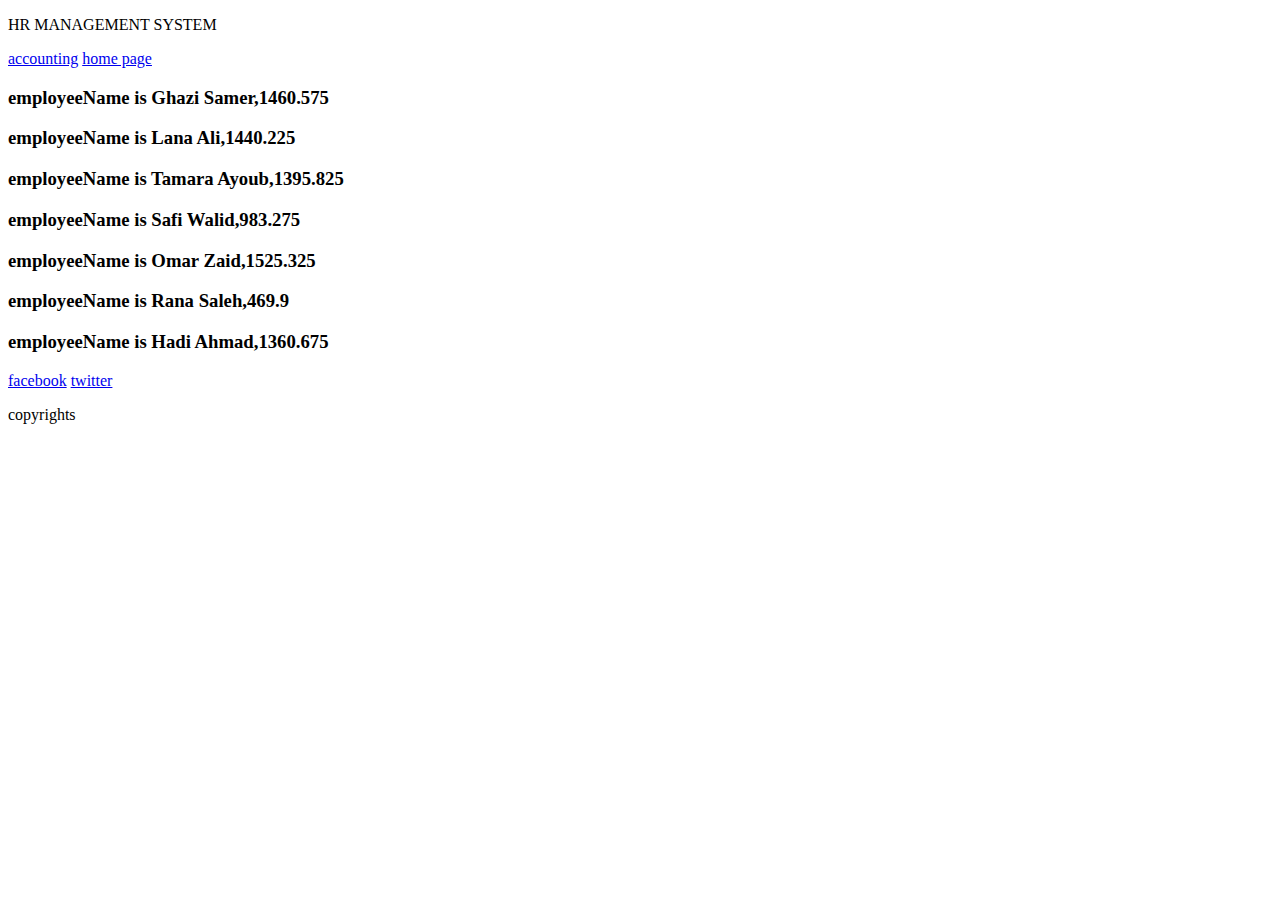
==== index.html @ c10fbc47 "updated" ====
<!DOCTYPE html>
<html lang="en">
    
<head>
    
    <meta charset="UTF-8">
    <meta http-equiv="X-UA-Compatible" content="IE=edge">
    <meta name="viewport" content="width=device-width, initial-scale=1.0">
    <title>Document</title>
</head>
<body>
    <header><p>HR MANAGEMENT SYSTEM</p>
       <a href="./accounting.html" >accounting</a>
       <a href="./index.html" >home page</a>
        </header>
        <main>
        
        </main>
        
        <script src="app.js"></script>
        <footer><a href="#" >facebook</a>
            <a href="#" >twitter</a>
            <p>copyrights</p>
        </footer>
</body>
</html>
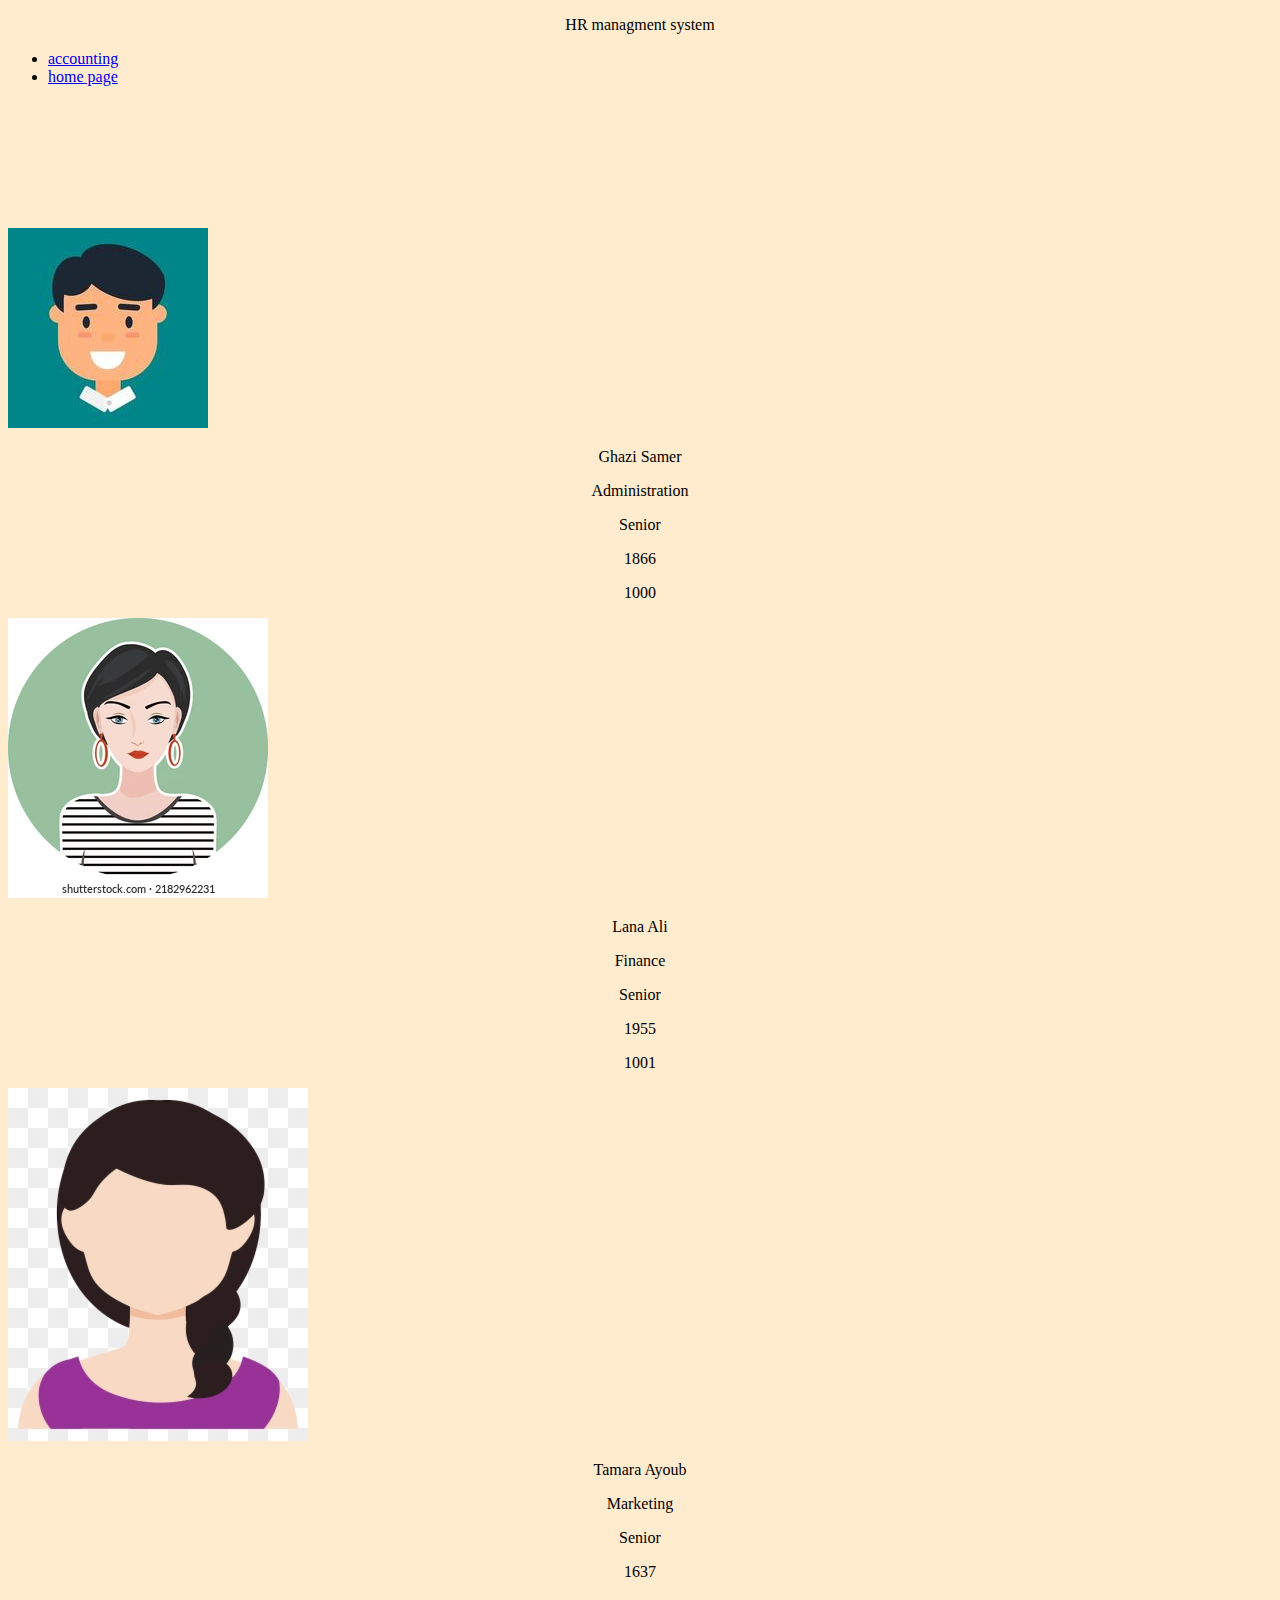
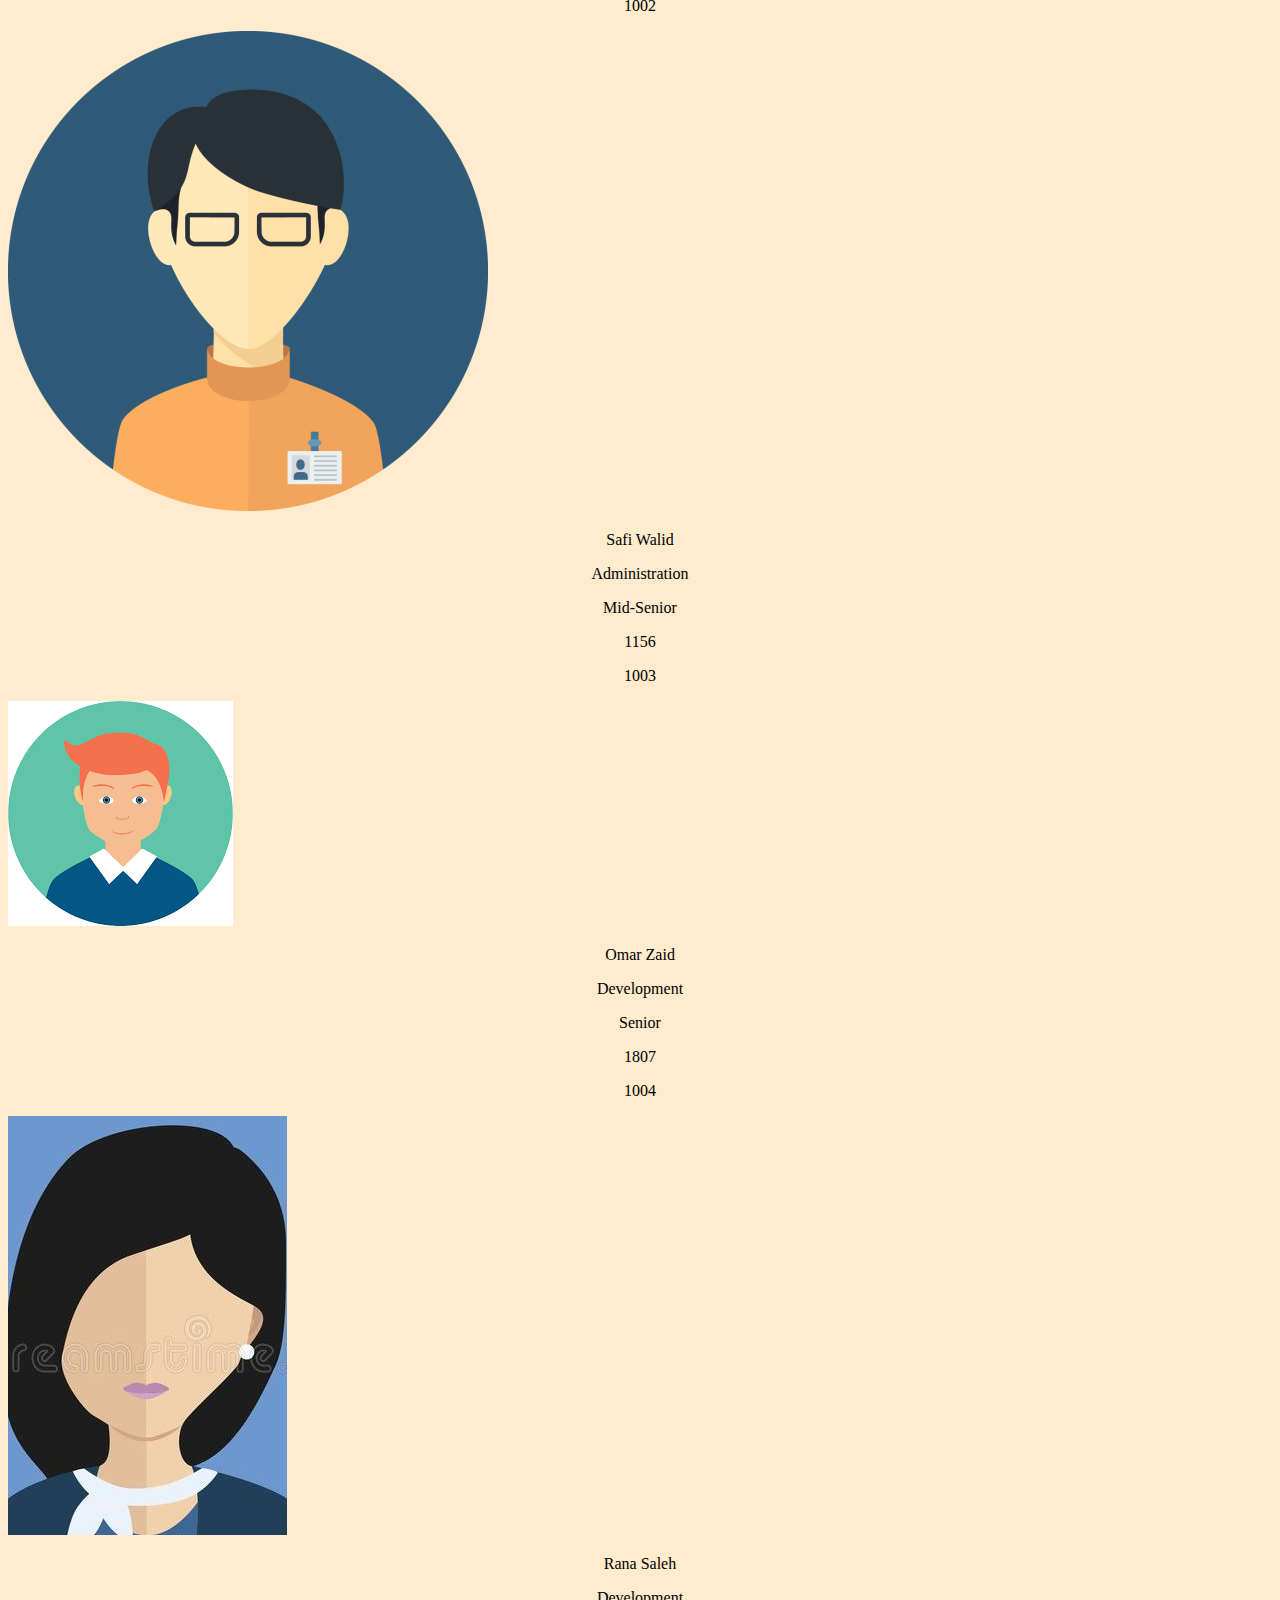
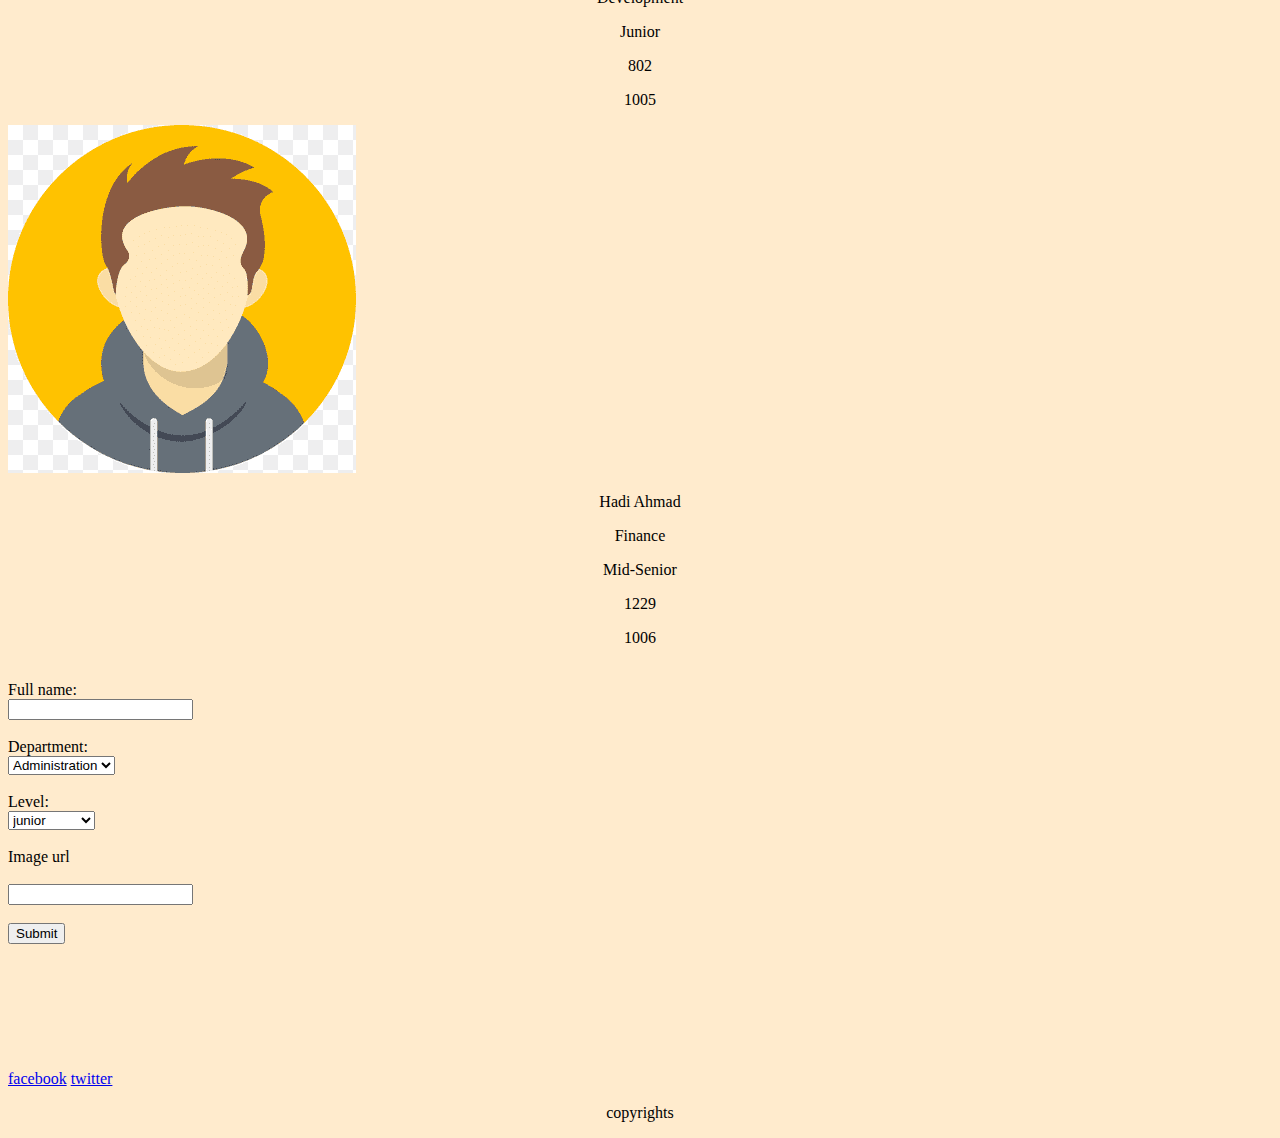
==== commit ac9b1259: "mm" ====
--- a/index.html
+++ b/index.html
@@ -7,18 +7,57 @@
     <meta charset="UTF-8">
     <meta http-equiv="X-UA-Compatible" content="IE=edge">
     <meta name="viewport" content="width=device-width, initial-scale=1.0">
-    <title>Document</title>
+    <link rel="stylesheet" href="./app.css">
+    <p> HR managment system </p>
 </head>
 <body>
-    <header><p>HR MANAGEMENT SYSTEM</p>
-       <a href="./accounting.html" >accounting</a>
-       <a href="./index.html" >home page</a>
+    <header>
+        <title id="t1"></title>
+        <nav>
+            <ul>
+       <li><a href="./accounting.html" >accounting</a></li>
+       <li><a href="./index.html" >home page</a></li>
+    </ul>
         </header>
+        <br><br><br>
         <main>
-        
+            
+            <br><br><br>
+            <div id="card"></div>
+                <img src="" alt="" style="width:100%">
+                <div id="container">
+                  
+                </div>
+              
+            <form id="form">
+                <br>
+                
+                <label for="fullname">Full name:</label><br>
+                <input type="text" id="fullname" name="fullname"><br><br>
+                <label for="department">Department:</label><br>
+                
+                <select name="department" id="department" form="form">
+                <option value="administration">Administration</option>
+                <option value="marketing">Marketing</option>
+                <option value="development">Development</option>
+                <option value="finance">Finance</option>
+                </select> <br><br>
+                <label for="level">Level:</label><br>
+                
+                <select name="level" id="level" form="form">
+                <option value="junior">junior</option>
+                <option value="mid-Senior">Mid-Senior</option>
+                <option value="senior">Senior</option>
+                </select><br><br>
+                <label for="Image url">Image url</label><br><br>
+                <input type="select" id="imageurl" name="imageurl"><br><br>
+                <input type="submit" value="Submit"><br>
+              </form>
+              <br><br><br><br><br>
+            
         </main>
         
-        <script src="app.js"></script>
+        <script src="app.js"></script><br><br>
         <footer><a href="#" >facebook</a>
             <a href="#" >twitter</a>
             <p>copyrights</p>
--- a/app.css
+++ b/app.css
@@ -0,0 +1,35 @@
+body {
+    background-color: blanchedalmond;
+}
+.card {
+    
+    box-shadow: 0 4px 8px 0 rgba(0,0,0,0.2);
+    transition: 0.3s;
+    background-color: rgb(165, 82, 61);
+    text-align: left;
+    padding-left: auto;
+    margin-top: 40px;
+    width:30%;
+     margin: auto;
+     border-style: double;
+
+
+  }
+  
+  .card:hover {
+    box-shadow: 0 8px 16px 0 rgba(0,0,0,0.2);
+    background-color: rgb(87, 65, 65);
+    
+  }
+
+  .container {
+    padding: 2px 16px;
+    
+  }
+  .form {
+    background-color: rgb(163, 105, 105);
+  }
+   p {
+    text-align: center;
+    text-size-adjust: 50px;
+  }
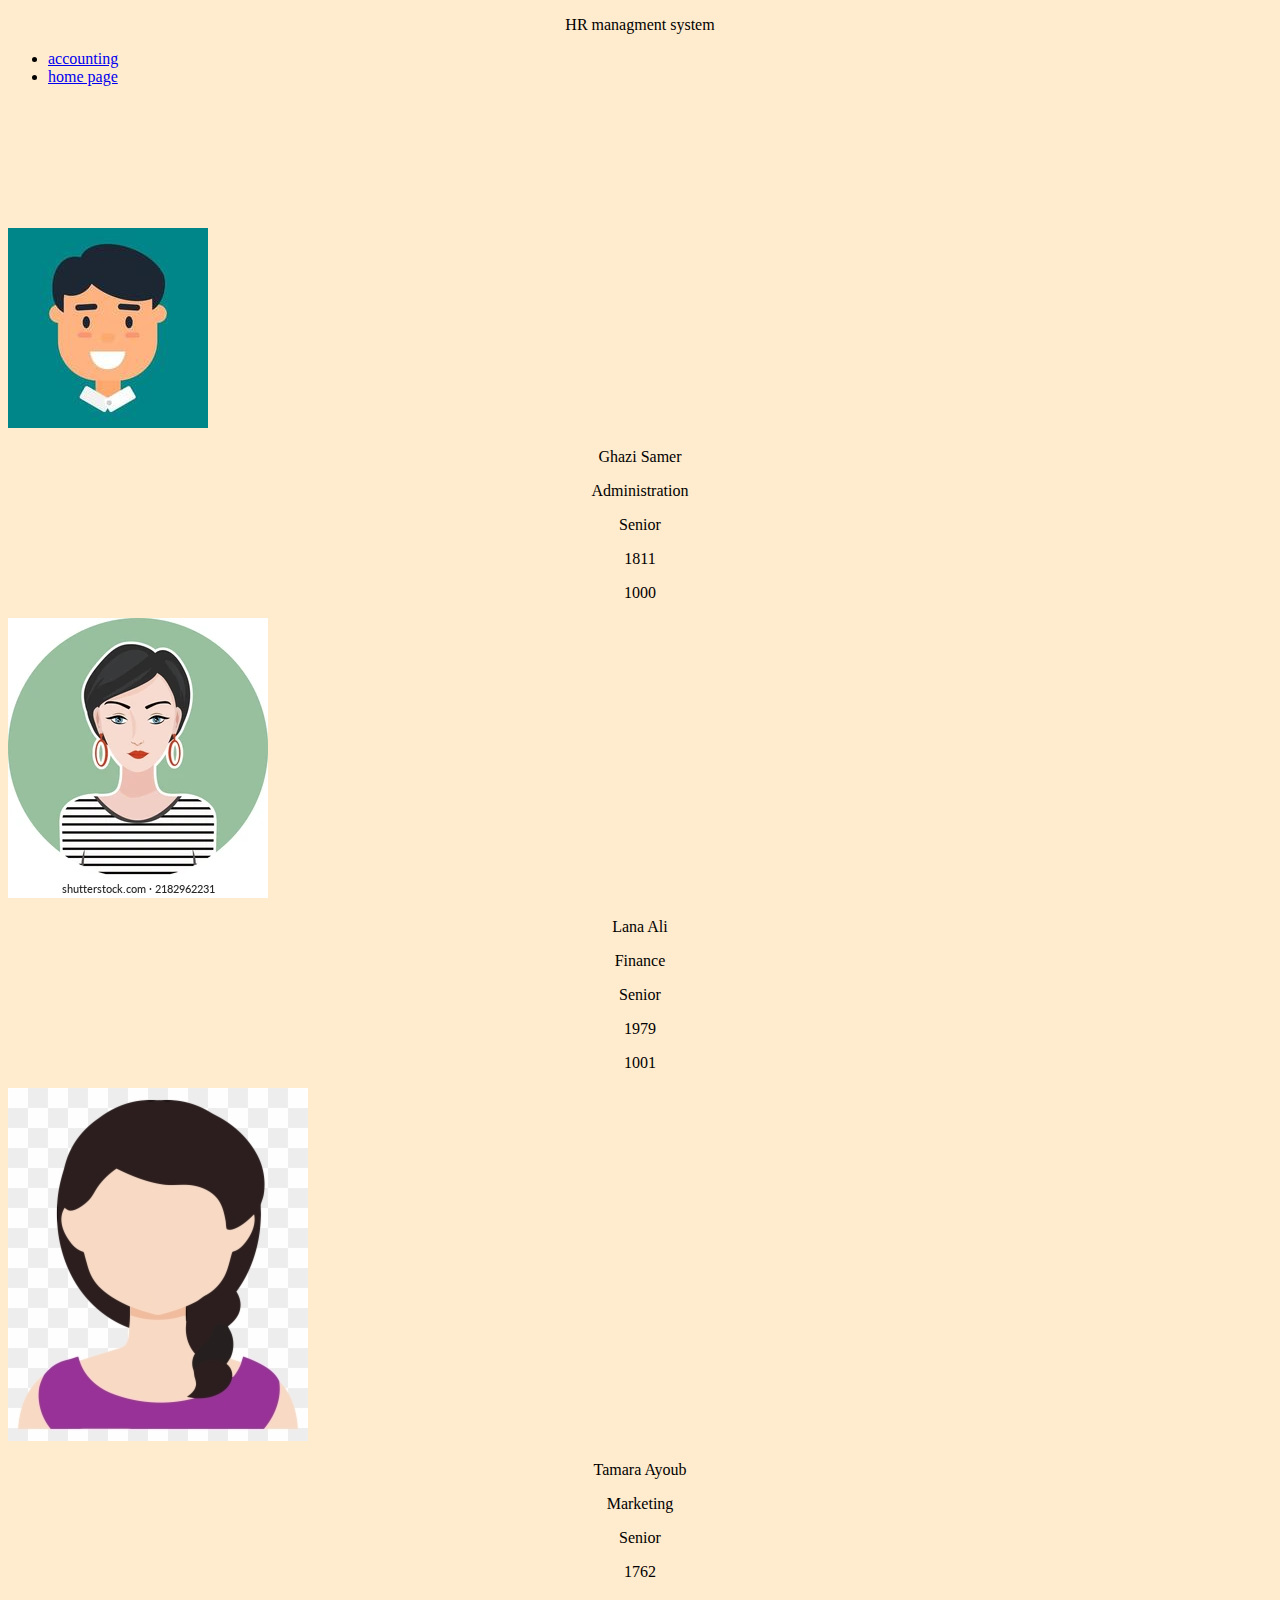
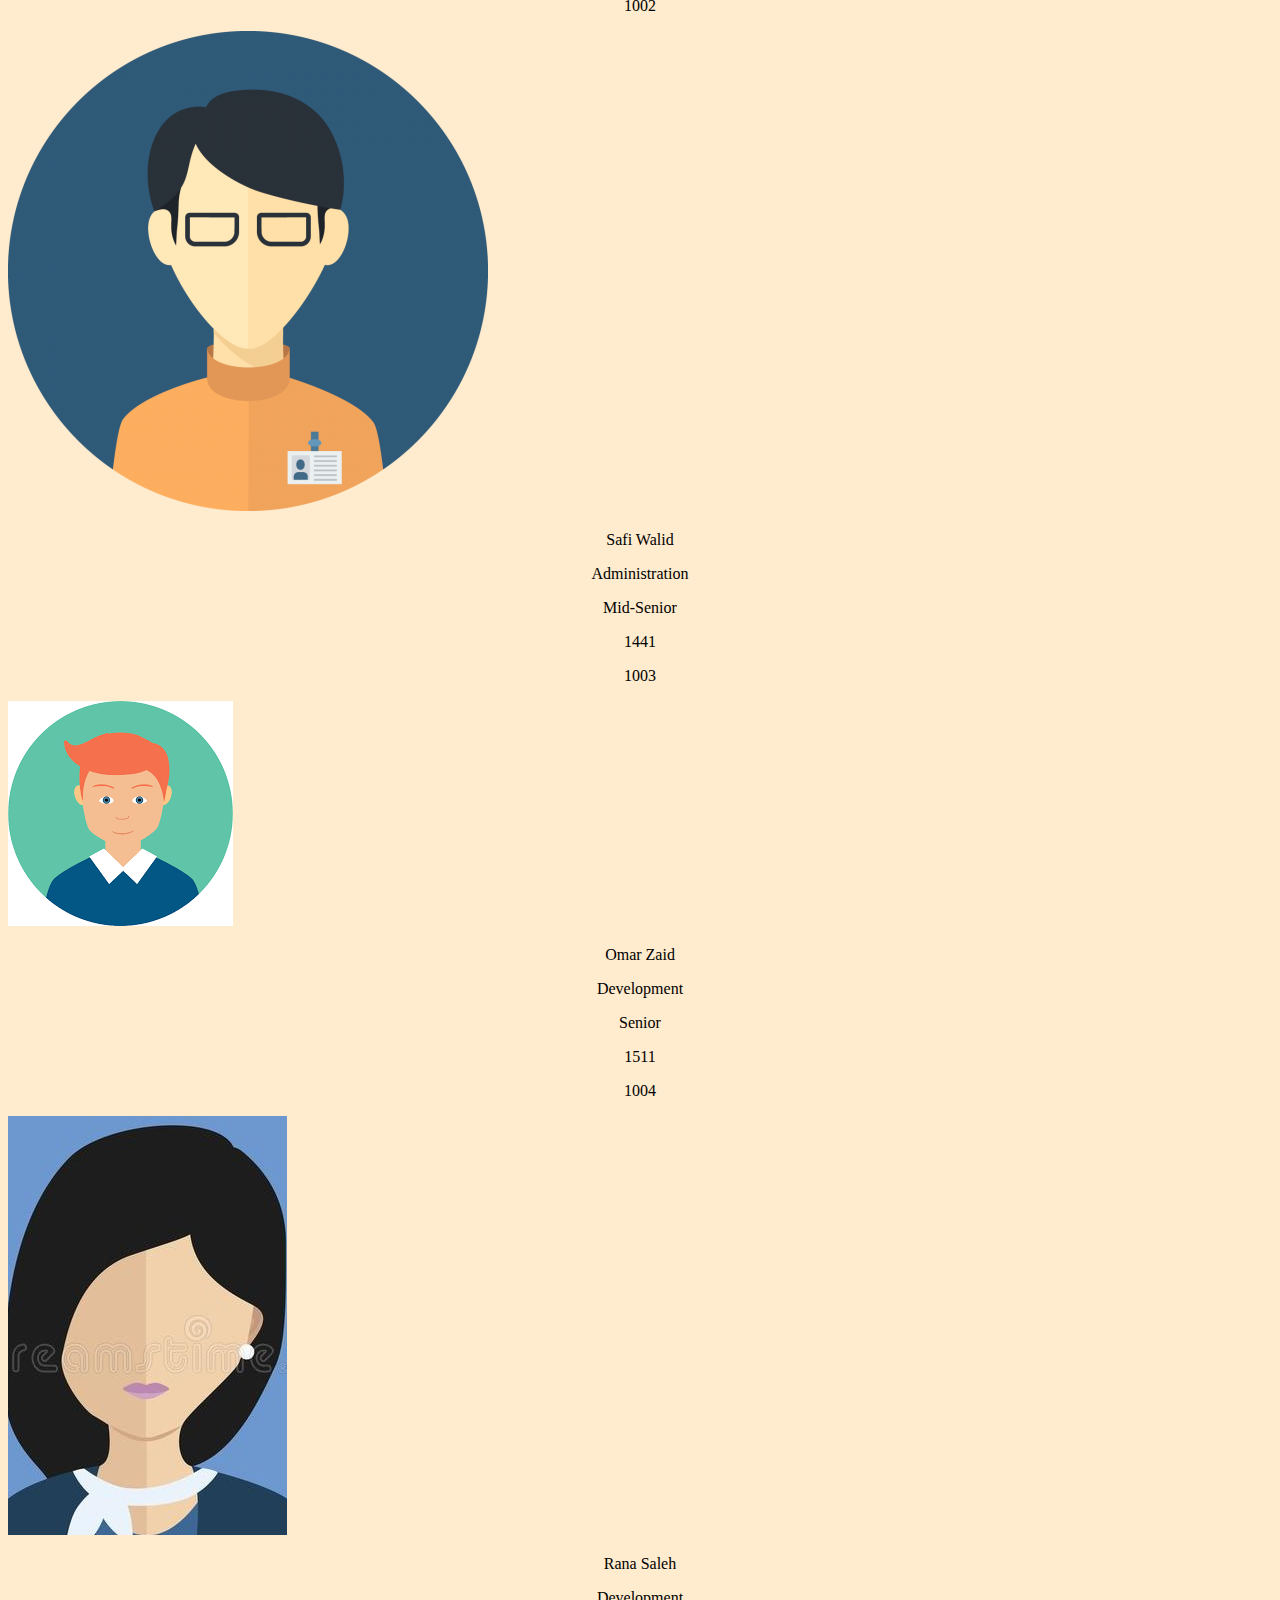
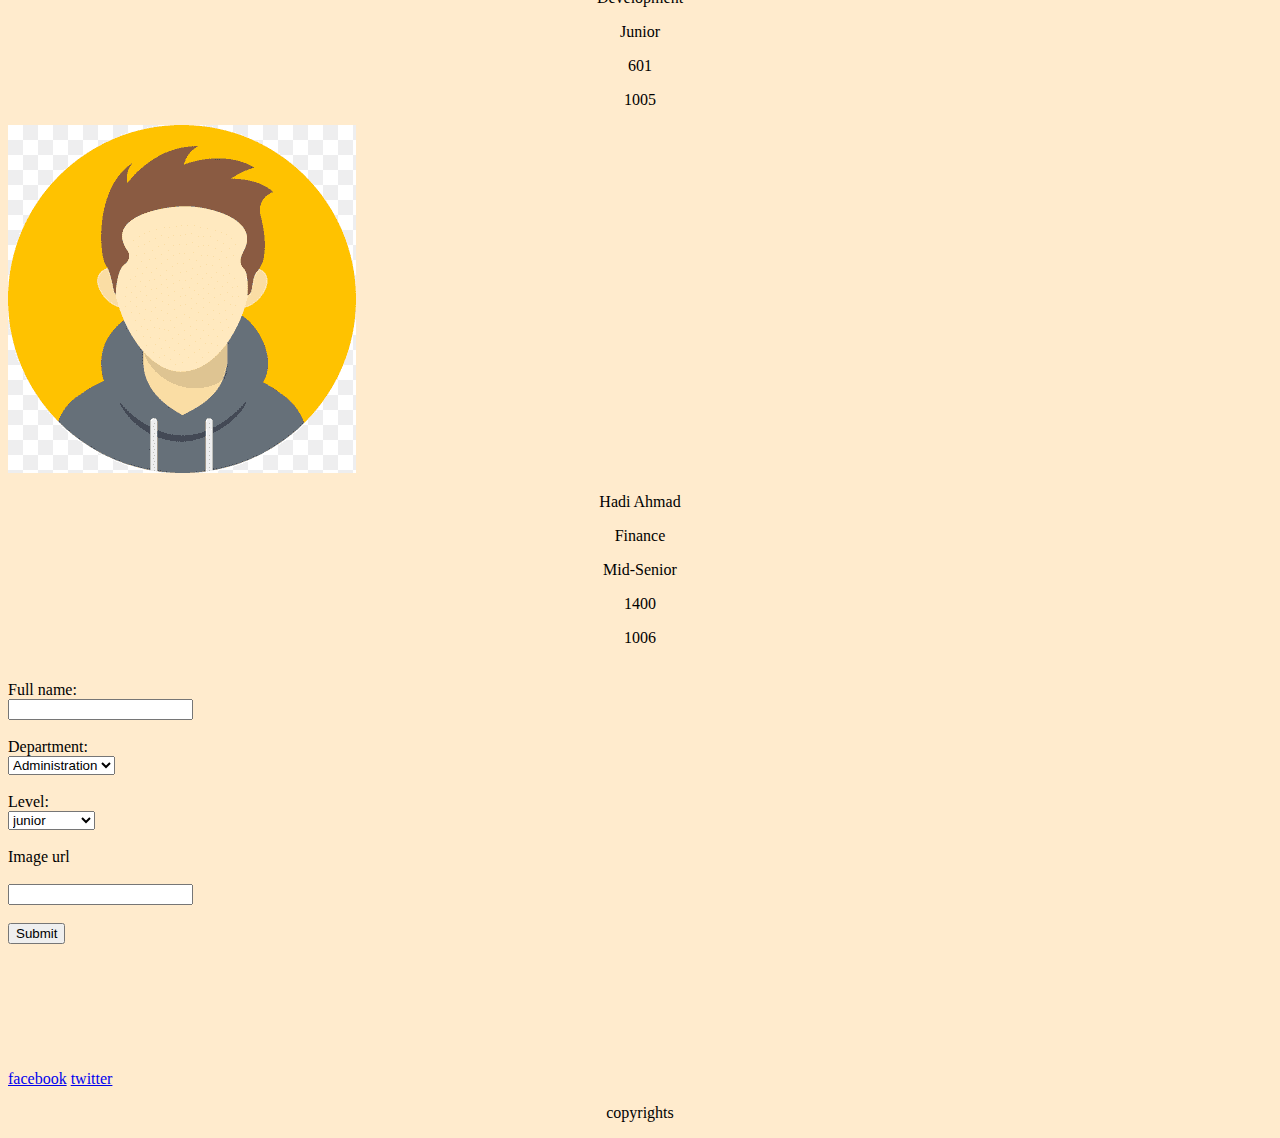
==== commit 949433f3: "count" ====
--- a/index.html
+++ b/index.html
@@ -16,7 +16,7 @@
         <nav>
             <ul>
        <li><a href="./accounting.html" >accounting</a></li>
-       <li><a href="./index.html" >home page</a></li>
+       <li><a href="./app.js" >home page</a></li>
     </ul>
         </header>
         <br><br><br>
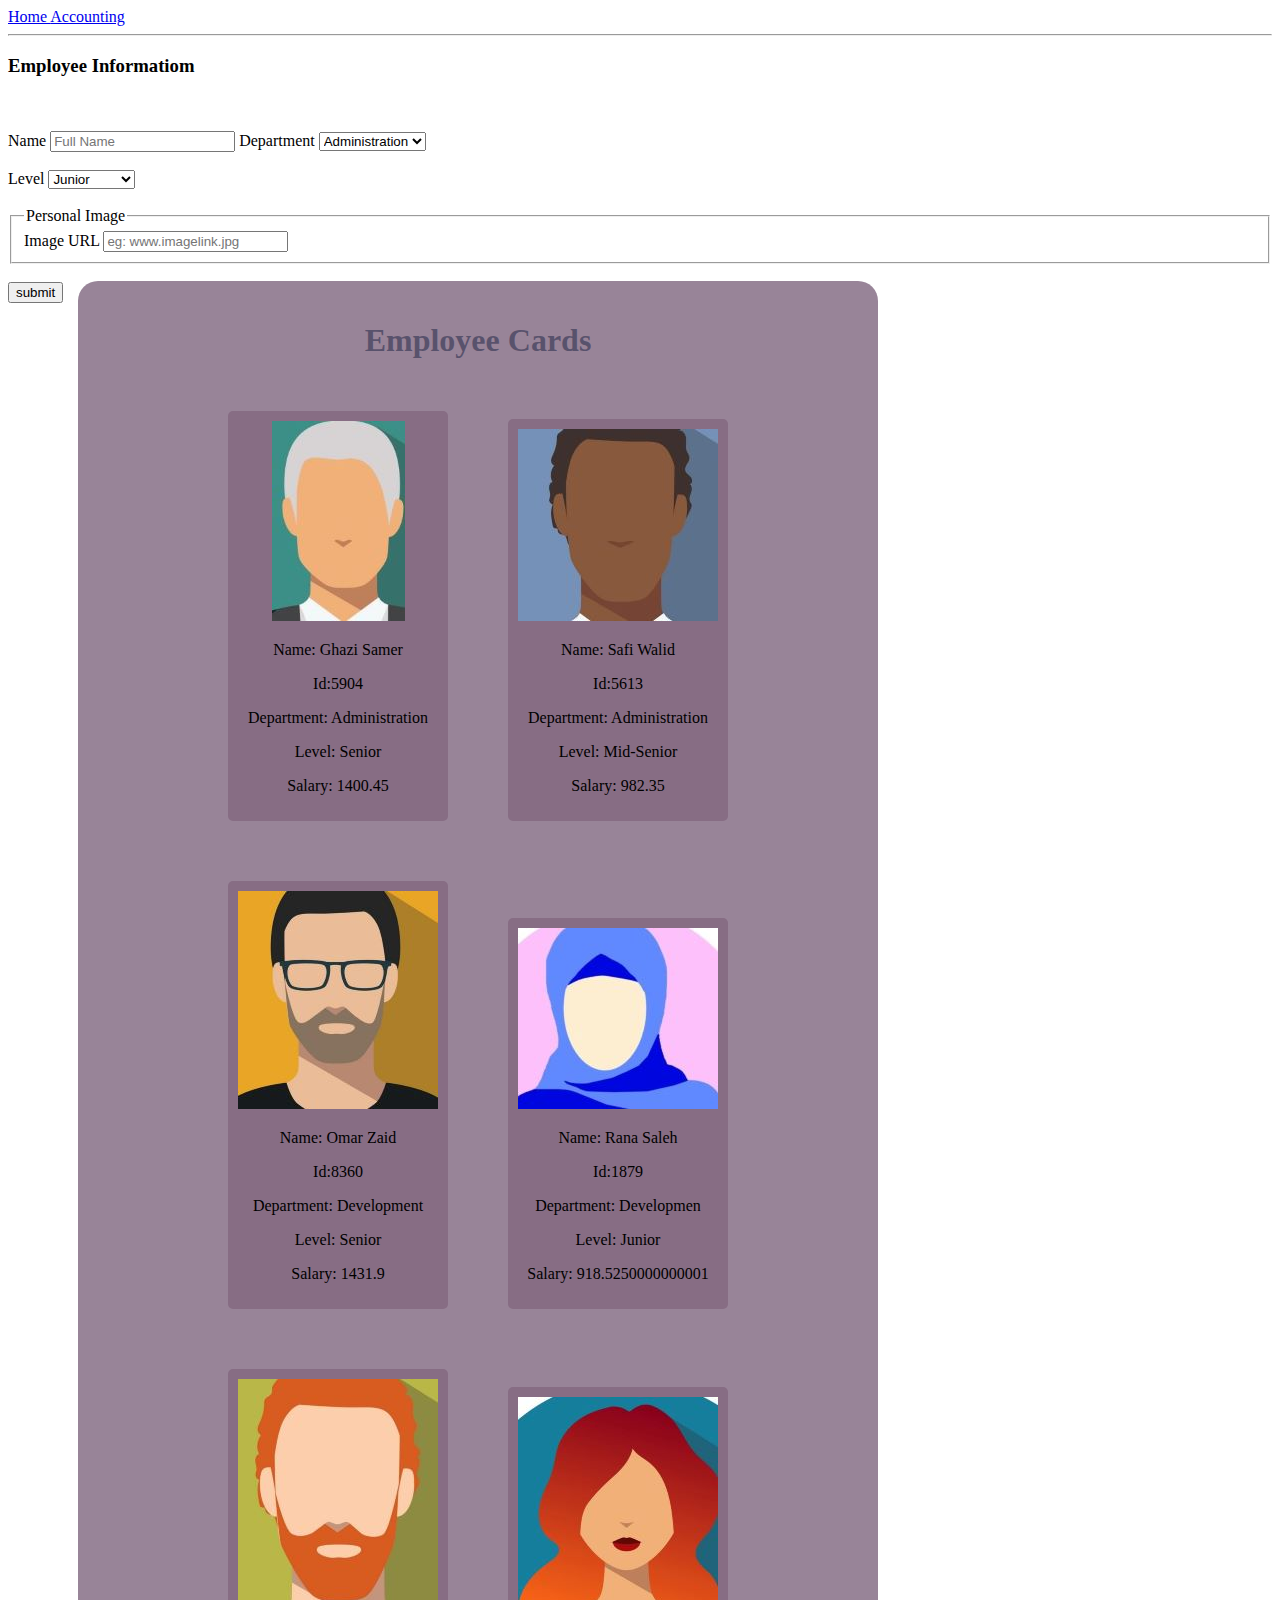
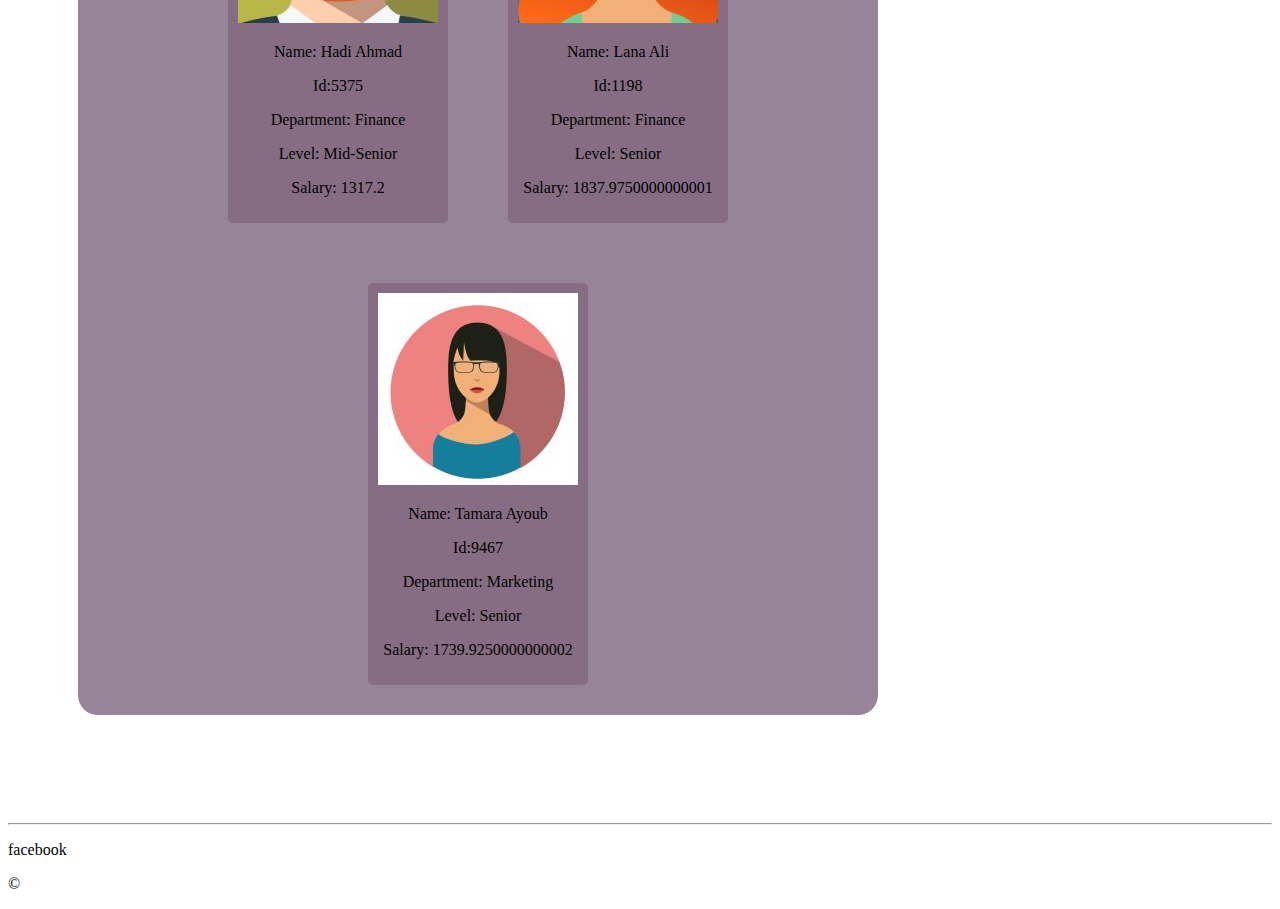
==== commit 47b256e2: "heve" ====
--- a/index.html
+++ b/index.html
@@ -1,66 +1,118 @@
-
 <!DOCTYPE html>
 <html lang="en">
+  <head>
+    <meta charset="UTF-8" />
+    <meta http-equiv="X-UA-Compatible" content="IE=edge" />
+    <meta name="viewport" content="width=device-width, initial-scale=1.0" />
+    <title>Document</title>
+    <link rel="stylesheet" href="./in.css">
+
     
-<head>
+
+
+  </head>
+  <body>
+
     
-    <meta charset="UTF-8">
-    <meta http-equiv="X-UA-Compatible" content="IE=edge">
-    <meta name="viewport" content="width=device-width, initial-scale=1.0">
-    <link rel="stylesheet" href="./app.css">
-    <p> HR managment system </p>
-</head>
-<body>
+
     <header>
-        <title id="t1"></title>
-        <nav>
-            <ul>
-       <li><a href="./accounting.html" >accounting</a></li>
-       <li><a href="./app.js" >home page</a></li>
-    </ul>
-        </header>
-        <br><br><br>
-        <main>
+      
+      <nav>
+<div id="links">
+  <a id="hm" href="./index.html">  Home  </a>
+  <a id="ac" href="./accounting.html"> Accounting      </a> </div>
+<hr>
+        
+      </nav>
+    </header>
+
+    <main>
+
+      <div id="vline"> 
+      </div>
+
+
+     
+      
+      <form id="Einformatiom">
+        
+        <h3 id="etitle" >   Employee Informatiom</h3>
+<br>
+<br>
+          <lable class="textLable" for="Ename"> Name </lable> 
+          <input type="text" id="Ename" value="" placeholder="Full Name" />
+          
+
+          <lable for="Edepartment"> Department </lable>  
+
+          <select name="Department" id="Edepartment" form="Einformatiom">
+            <option value="Administration">Administration</option>
+            <option value="Marketing">Marketing</option>
+            <option value="Development">Development</option>
+            <option value="Finance">Finance</option>
+          </select>
+          <br>
+        </br>
+
+
+
+
+          <lable for="Elevel"> Level </lable> 
+        
+          <select name="Level" id="Elevel" form="Einformatiom">
+            <option value="Junior">Junior</option>
+            <option value="Mid-Senior">Mid-Senior</option>
+            <option value="Senior">Senior</option>
             
-            <br><br><br>
-            <div id="card"></div>
-                <img src="" alt="" style="width:100%">
-                <div id="container">
-                  
-                </div>
-              
-            <form id="form">
-                <br>
-                
-                <label for="fullname">Full name:</label><br>
-                <input type="text" id="fullname" name="fullname"><br><br>
-                <label for="department">Department:</label><br>
-                
-                <select name="department" id="department" form="form">
-                <option value="administration">Administration</option>
-                <option value="marketing">Marketing</option>
-                <option value="development">Development</option>
-                <option value="finance">Finance</option>
-                </select> <br><br>
-                <label for="level">Level:</label><br>
-                
-                <select name="level" id="level" form="form">
-                <option value="junior">junior</option>
-                <option value="mid-Senior">Mid-Senior</option>
-                <option value="senior">Senior</option>
-                </select><br><br>
-                <label for="Image url">Image url</label><br><br>
-                <input type="select" id="imageurl" name="imageurl"><br><br>
-                <input type="submit" value="Submit"><br>
-              </form>
-              <br><br><br><br><br>
-            
-        </main>
+          </select> </br>
+
+             <br>
+
+            <fieldset id="EimgF">  
+
+<legend>Personal Image  </legend>
+<lable class="textLable" for="Eimage"> Image URL</lable> 
+<input type="text" id="Eimage" value="" placeholder="eg: www.imagelink.jpg" />
+
+
+            </fieldset>
         
-        <script src="app.js"></script><br><br>
-        <footer><a href="#" >facebook</a>
-            <a href="#" >twitter</a>
-            <p>copyrights</p>
-        </footer>
-</body>
+<br>
+        <button id="submit" type="submit" value="submit">submit</button>
+          </br>
+
+<br>
+
+      </form>
+    
+
+
+
+
+
+
+
+    </main>
+
+
+    <div id="vline2"> 
+    </div>
+    
+
+
+   
+
+    <script src="./app.js"></script> 
+    <footer>
+      <hr id="footline">
+      
+
+     
+<p> facebook </p>
+      <p id="copyright">&copy; </p>
+    </footer>
+
+
+    
+  </body>
 </html>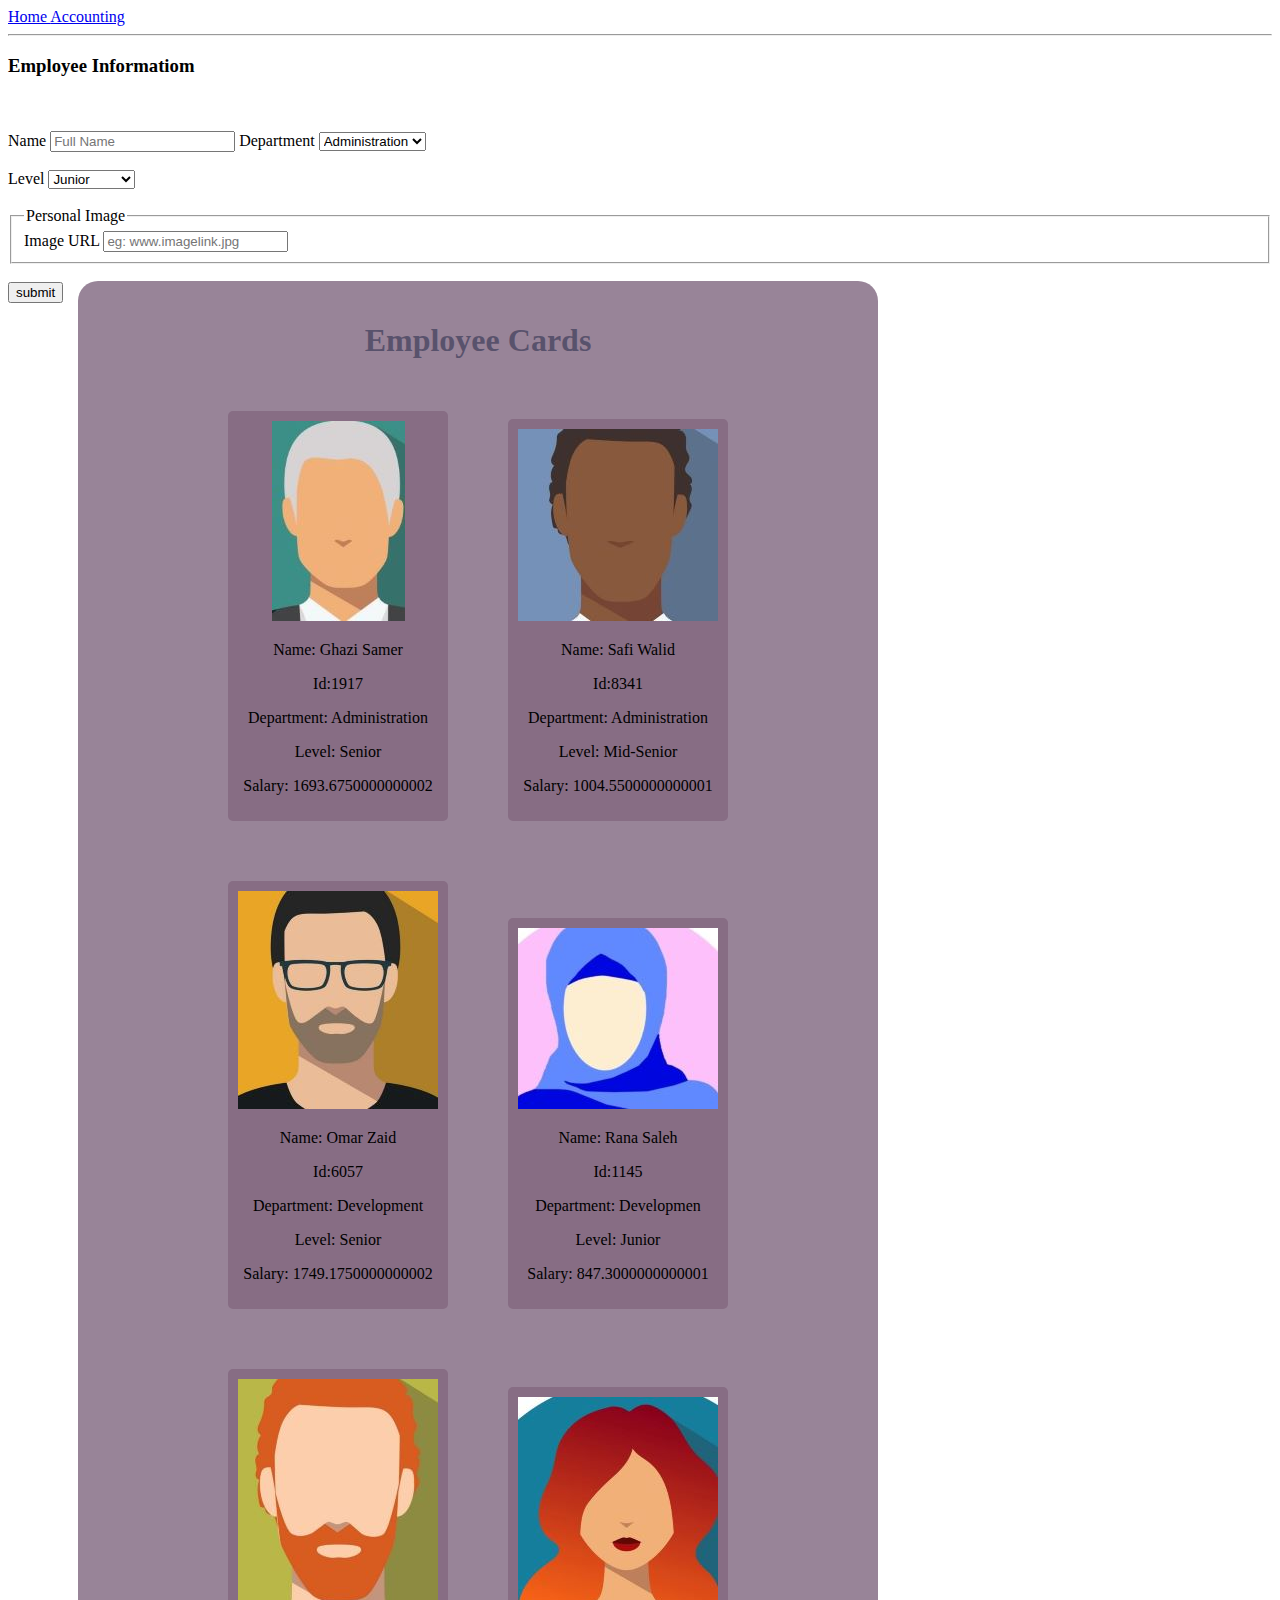
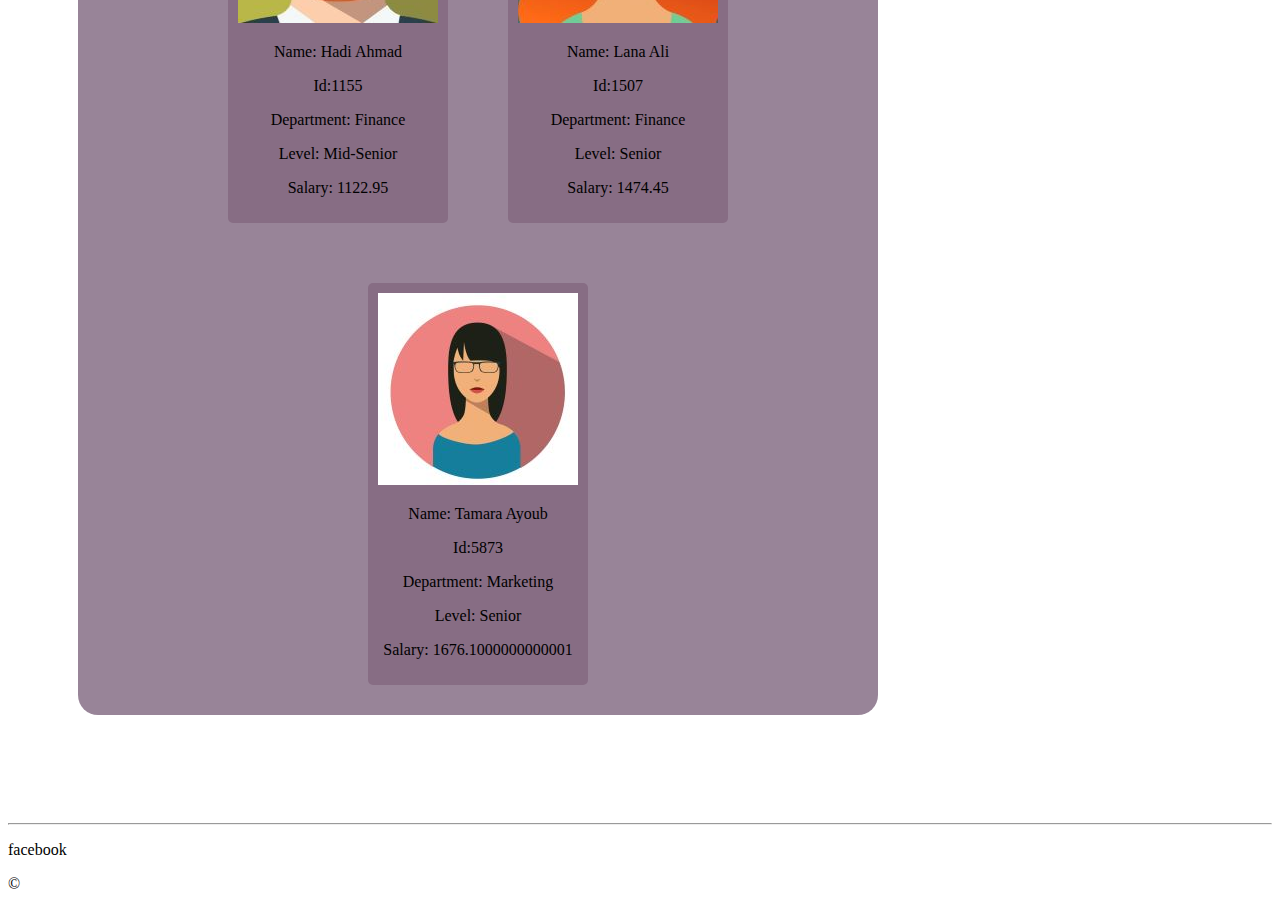
==== commit 122b87ed: "events2" ====
--- a/index.html
+++ b/index.html
@@ -11,7 +11,7 @@
 
 
   </head>
-  <body>
+  <body id="b1">
 
     
 
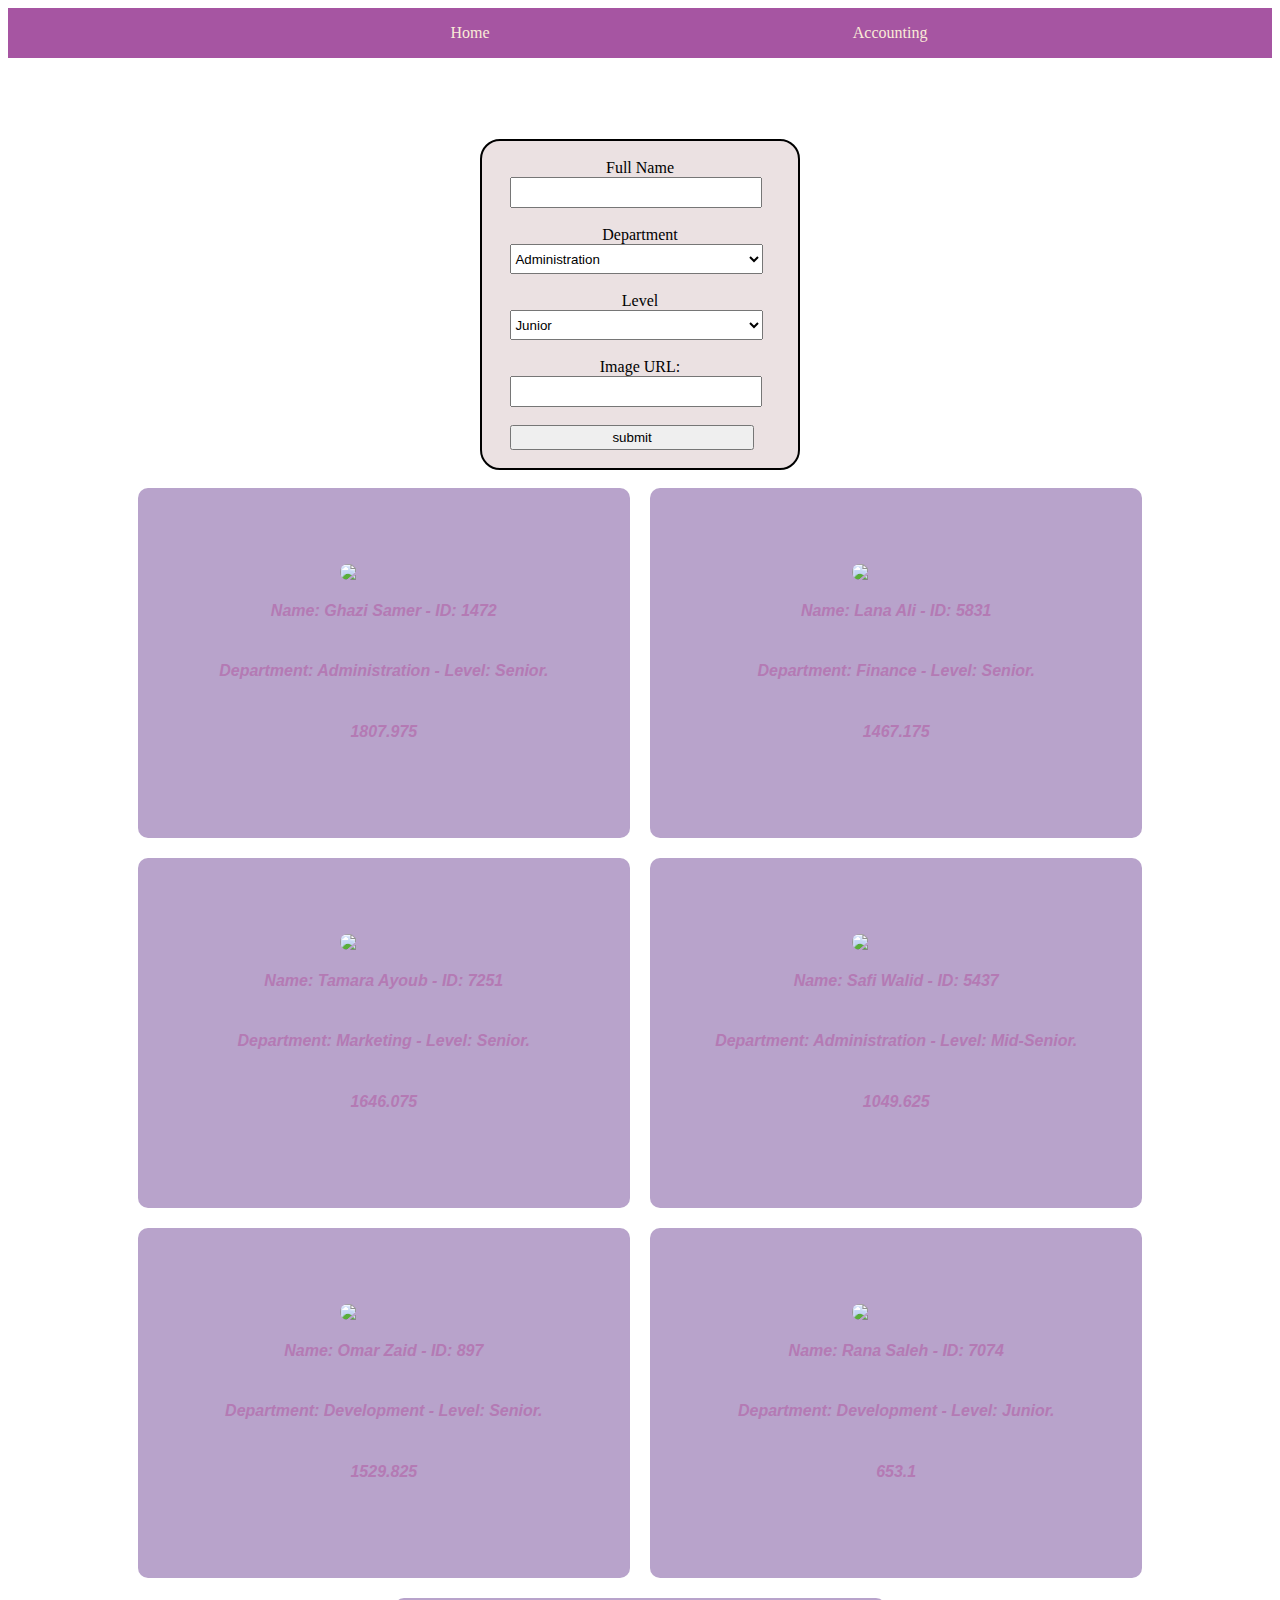
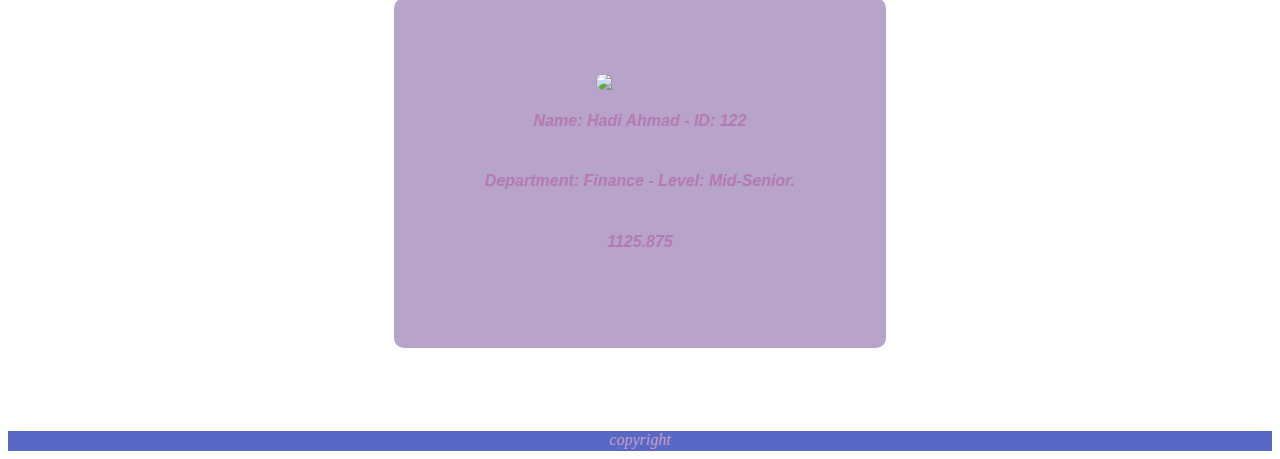
==== commit 20ae1f26: "edited" ====
--- a/index.html
+++ b/index.html
@@ -1,118 +1,72 @@
 <!DOCTYPE html>
 <html lang="en">
-  <head>
-    <meta charset="UTF-8" />
-    <meta http-equiv="X-UA-Compatible" content="IE=edge" />
-    <meta name="viewport" content="width=device-width, initial-scale=1.0" />
+
+<head>
+    <meta charset="UTF-8">
+    <meta http-equiv="X-UA-Compatible" content="IE=edge">
+    <meta name="viewport" content="width=device-width, initial-scale=1.0">
+    <!-- <link rel="stylesheet" href="https://kit.fontawesome.com/8e4f71bf60.css" crossorigin="anonymous"> -->
+    <link rel="stylesheet" href="./style.css">
+    <!-- <script src="https://kit.fontawesome.com/8e4f71bf60.js" crossorigin="anonymous"></script> -->
     <title>Document</title>
-    <link rel="stylesheet" href="./in.css">
+</head>
 
-    
+<body>
+    <header>
+        <nav>
+            <ul>
+                <li><a href="index.html"> Home </a></li>
+                <li><a href="accounting.html">Accounting</a></li>
 
+            </ul>
 
-  </head>
-  <body id="b1">
+        </nav>
+    </header>
+    <main>
+        <section id="sec2">
+            <br>
+            <form id="form"><br>
+                <label for="fname">Full Name</label>
+                <input id="fname"><br>
+                <label for="department">Department</label>
+                <select id="department" name="choice">
+                    <option value="Administration" type="choice" >Administration</option>
+                    <option value="Marketing" id="sec2">Marketing</option>
+                    <option value="Development" id="sec3">Development</option>
+                    <option value="Finance" id="sec4">Finance</option>
+                </select><br><br>
+                <label for="level">Level</label>
+                <select id="level" name="choose">
+                    <option value="Junior" type="choice">Junior</option>
+                    <option value="Mid-Senior">Mid-Senior</option>
+                    <option value="Senior">Senior</option>
+                </select><br><br>
+                <label for="image">Image URL: </label>
+                <input type="text" id="image"><br>
+                <input type="submit" value="submit"><br>
+            </form>
+           <br>
+            
+        </section>
+        <div class="secParent">
+            <section id="sec1">
+            </section>
+        </div>
+        
+       
+       
 
-    
-
-    <header>
-      
-      <nav>
-<div id="links">
-  <a id="hm" href="./index.html">  Home  </a>
-  <a id="ac" href="./accounting.html"> Accounting      </a> </div>
-<hr>
-        
-      </nav>
-    </header>
-
-    <main>
-
-      <div id="vline"> 
-      </div>
-
-
-     
-      
-      <form id="Einformatiom">
-        
-        <h3 id="etitle" >   Employee Informatiom</h3>
-<br>
-<br>
-          <lable class="textLable" for="Ename"> Name </lable> 
-          <input type="text" id="Ename" value="" placeholder="Full Name" />
-          
-
-          <lable for="Edepartment"> Department </lable>  
-
-          <select name="Department" id="Edepartment" form="Einformatiom">
-            <option value="Administration">Administration</option>
-            <option value="Marketing">Marketing</option>
-            <option value="Development">Development</option>
-            <option value="Finance">Finance</option>
-          </select>
-          <br>
-        </br>
-
-
-
-
-          <lable for="Elevel"> Level </lable> 
-        
-          <select name="Level" id="Elevel" form="Einformatiom">
-            <option value="Junior">Junior</option>
-            <option value="Mid-Senior">Mid-Senior</option>
-            <option value="Senior">Senior</option>
-            
-          </select> </br>
-
-             <br>
-
-            <fieldset id="EimgF">  
-
-<legend>Personal Image  </legend>
-<lable class="textLable" for="Eimage"> Image URL</lable> 
-<input type="text" id="Eimage" value="" placeholder="eg: www.imagelink.jpg" />
-
-
-            </fieldset>
-        
-<br>
-        <button id="submit" type="submit" value="submit">submit</button>
-          </br>
-
-<br>
-
-      </form>
-    
-
-
-
-
-
+        <script src="./app.js"></script>
 
 
     </main>
-
-
-    <div id="vline2"> 
-    </div>
-    
-
-
-   
-
-    <script src="./app.js"></script> 
     <footer>
-      <hr id="footline">
-      
-
-     
-<p> facebook </p>
-      <p id="copyright">&copy; </p>
+        <a href="https://www.facebook.com/"><i class="fa-brands fa-facebook"></i></a>
+        <a href="https://www.instagram.com/"><i class="fa-brands fa-instagram"></i></a>
+        <a href="https://web.whatsapp.com/"><i class="fa-brands fa-whatsapp"></i></a>
+        <i class="fa-solid fa-copyright">  copyright </i>
     </footer>
 
+</body>
 
-    
-  </body>
 </html>--- a/style.css
+++ b/style.css
@@ -0,0 +1,139 @@
+header{
+    display: flex;
+    flex-direction: row;
+    background-color: rgb(166, 85, 162);
+}
+header nav{
+   width:35%;
+   
+
+}
+nav ul {
+    display: flex;
+   
+    justify-content: space-between;
+   
+}
+nav ul li{
+    display: flex;
+    width:0%;
+    text-decoration: none;
+    margin-left: 100%;
+    justify-content: space-between; 
+   
+}
+
+img{
+    border-radius: 20px;
+    width: 20%;
+    
+}
+
+
+main {
+    
+    display:flex;
+    justify-content: center;
+    padding-top: 5%;
+    padding-bottom: 5%;
+    flex-direction: column;
+
+}
+a{
+    text-decoration: none;
+    color: antiquewhite;
+}
+#form{
+    background-color: #ebe1e2;
+    border:2px solid black;
+    border-radius: 20px;
+    border-color:black;
+    width:25%;
+}
+
+
+#sec1 {
+    display: flex;
+    flex-wrap: wrap;
+    justify-content: center;
+    align-items: center;
+    gap:20px;
+
+    
+}
+
+#sec1 div{
+    display: flex;
+    flex-direction: column;
+    justify-content: center;
+    align-items: center;
+    background-color: rgb(184, 163, 203);
+    padding:25px;
+    border-radius: 10px;
+    width: 35%;
+    min-height: 300px;
+}
+#sec2{
+    display: flex;
+    flex-direction: column;
+    justify-content: center;
+    align-items: center;
+}
+
+#form label ,input{
+     display: flex;
+     justify-content: center;
+}
+#form select{
+    width:80%;
+    height: 30px;
+    margin-left: 9%;
+}
+#form input{
+    width:77%;
+    height: 25px;
+    margin-left: 9%;
+}
+
+
+  h4{
+     display:flex;
+    justify-content:center;  
+    font-weight: 700px;
+    font-style: italic;
+    color: rgb(180, 122, 180);
+    font-family:'Trebuchet MS', 'Lucida Sans Unicode', 'Lucida Grande', 'Lucida Sans', Arial, sans-serif;
+}
+footer{
+    display:flex;
+    justify-content: center;
+    background-color: rgb(87, 105, 197);
+    height: 20px;
+    margin-top: 20px;
+}
+i{
+    color:rgb(205, 155, 197);
+}
+#sec3{
+    display: flex;
+    flex-direction:column;
+    justify-content: center;
+    align-items: center;
+
+}
+  
+table{
+    border: 2px solid rgb(89, 75, 140);
+}
+    th{
+        border: 2px solid rgb(149, 125, 159);
+        padding: 20px;
+        background-color: rgb(207, 202, 193);
+    }
+
+td {
+    border: 2px solid rgb(128, 93, 128);
+    text-align: center;
+    padding: 10px;
+    background-color: rgb(140, 113, 146);
+}